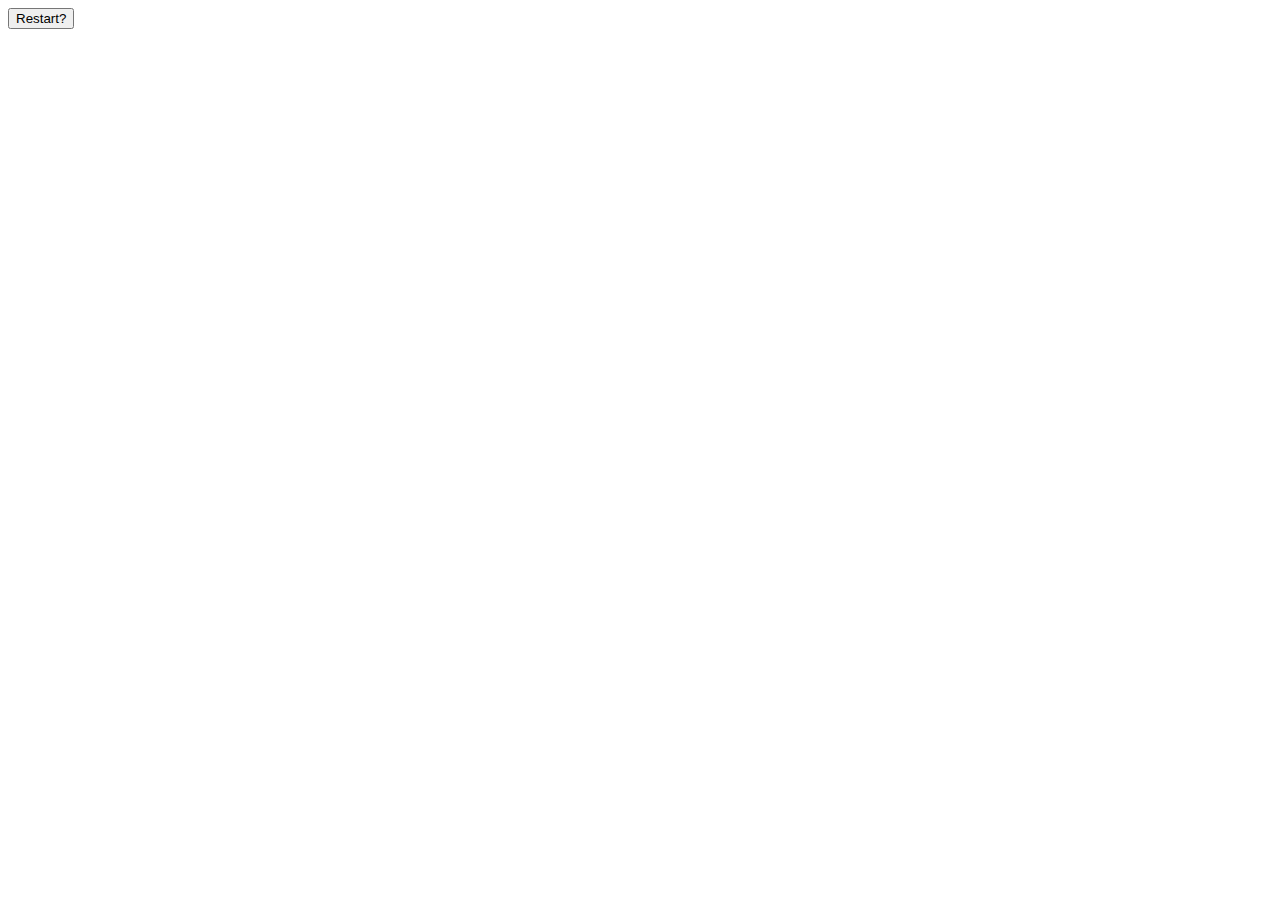
==== index.html @ f8111b4b "Repushing html" ====
<html lang="en">
  <head>
    <meta charset="UTF-8" />
    <meta name="viewport" content="wvalueth=device-wvalueth, initial-scale=1.0" />
    <link rel="stylesheet" href="styles.css" />
    <link rel="preconnect" href="https://fonts.googleapis.com" />
    <link rel="preconnect" href="https://fonts.gstatic.com" crossorigin="" />
    <link
      href="https://fonts.googleapis.com/css2?family=Roboto:wght@100;300&amp;display=swap"
      rel="stylesheet"
    />
    <title>Memory Game</title>
  </head>
  <body>
    <div id="game">
      <div class="row">
        <div class="button"></div>
        <div class="button"></div>
        <div class="button"></div>
      </div>
      <div class="row">
        <div class="button"></div>
        <div class="button"></div>
        <div class="button"></div>
      </div>
      <div class="row">
        <div class="button"></div>
        <div class="button"></div>
        <div class="button"></div>
      </div>
      <div class="row">
        <div class="button"></div>
        <div class="button"></div>
        <div class="button"></div>
      </div>
    </div>
    <div id="restart">
        <button id="restartBtn">Restart?</button>
    </div>

    <script src="script.js"></script>
  </body>
</html>
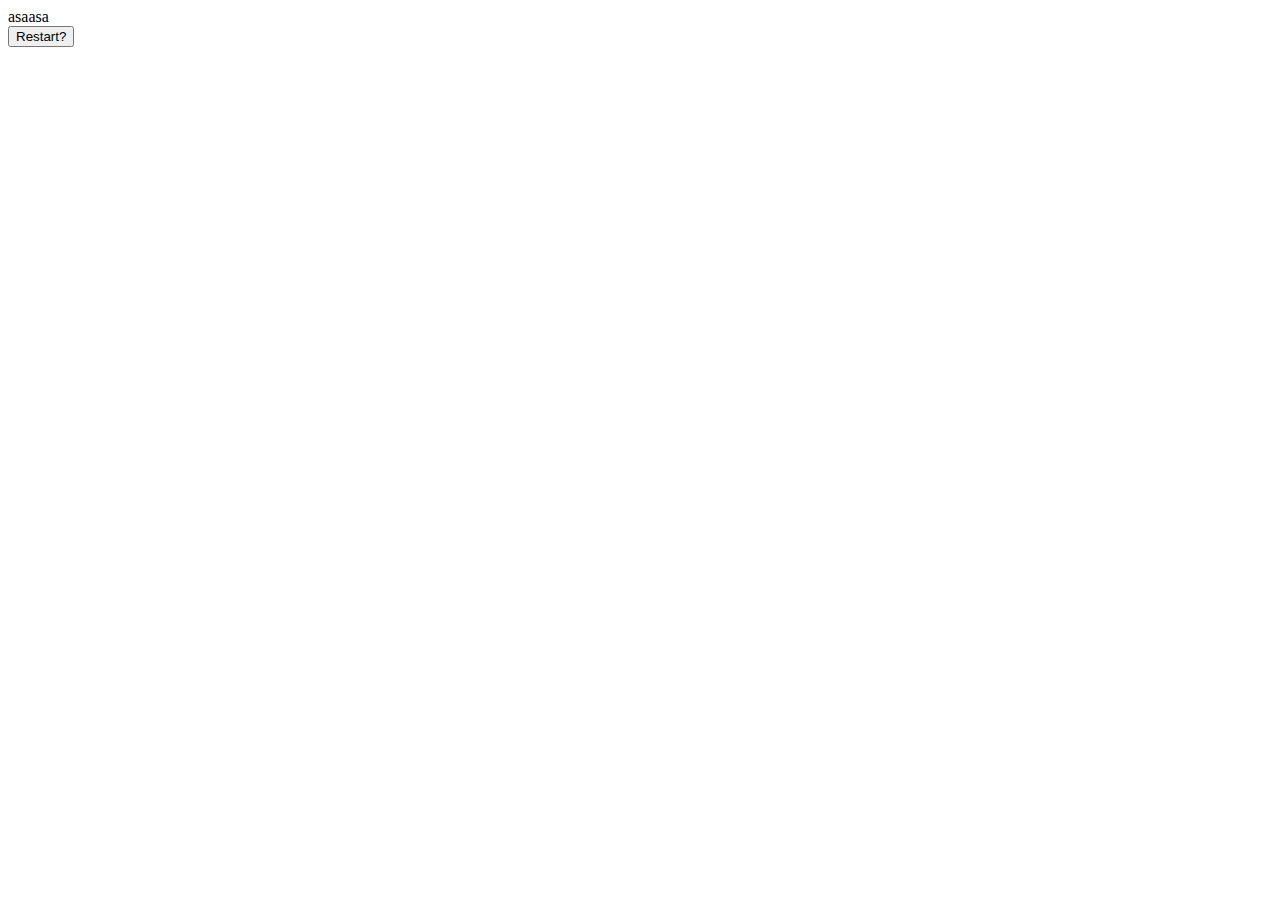
==== commit f00a3d1a: "hello" ====
--- a/index.html
+++ b/index.html
@@ -21,6 +21,9 @@
       <div class="row">
         <div class="button"></div>
         <div class="button"></div>
+
+        asaasa
+        
         <div class="button"></div>
       </div>
       <div class="row">
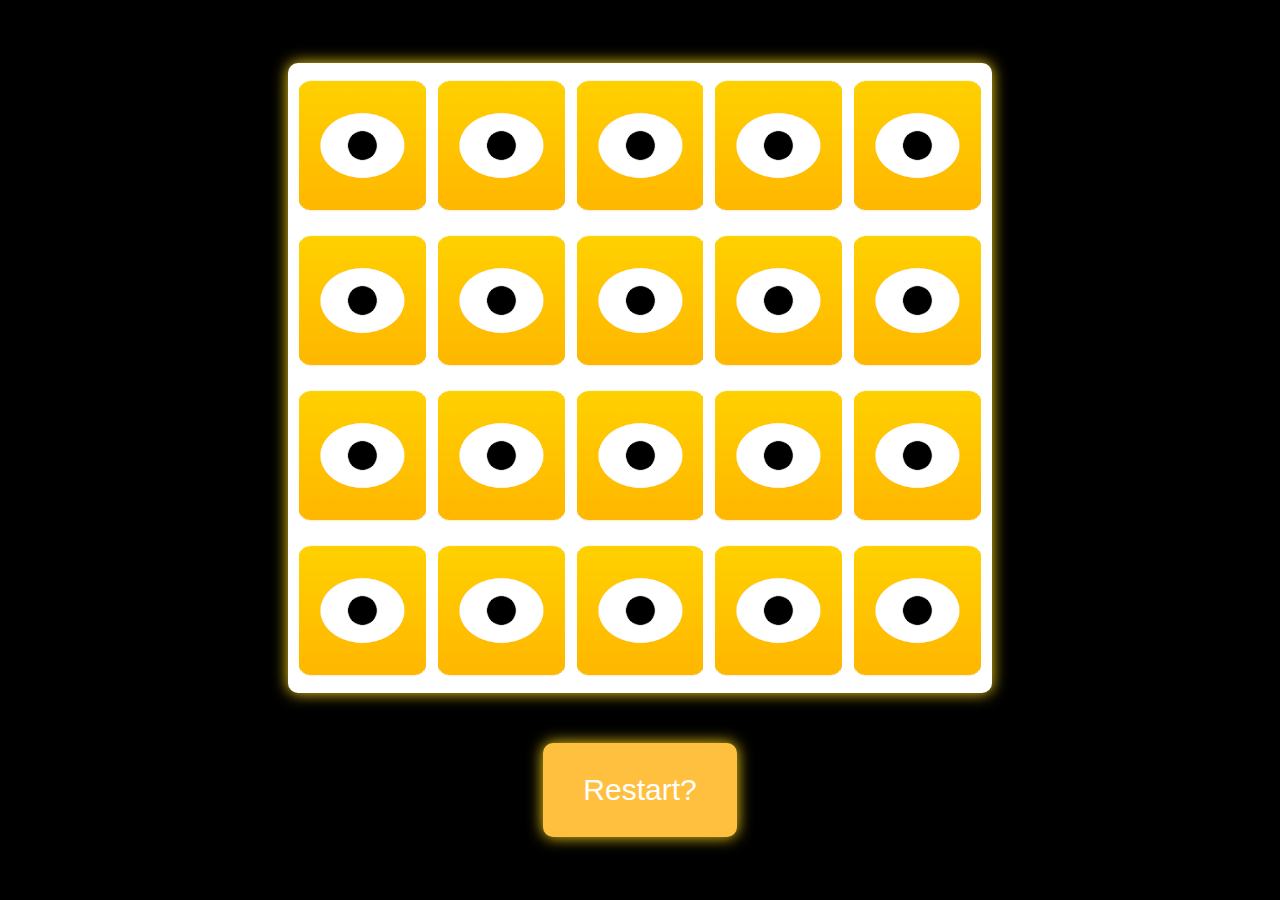
==== commit 0839a21c: "added html and css features" ====
--- a/index.html
+++ b/index.html
@@ -17,16 +17,12 @@
         <div class="button"></div>
         <div class="button"></div>
         <div class="button"></div>
+        <div class="button"></div>
+        <div class="button"></div>
       </div>
       <div class="row">
         <div class="button"></div>
         <div class="button"></div>
-
-        asaasa
-        
-        <div class="button"></div>
-      </div>
-      <div class="row">
         <div class="button"></div>
         <div class="button"></div>
         <div class="button"></div>
@@ -35,7 +31,16 @@
         <div class="button"></div>
         <div class="button"></div>
         <div class="button"></div>
+        <div class="button"></div>
+        <div class="button"></div>
       </div>
+      <div class="row">
+        <div class="button"></div>
+        <div class="button"></div>
+        <div class="button"></div>
+        <div class="button"></div>
+        <div class="button"></div>
+      </div> 
     </div>
     <div id="restart">
         <button id="restartBtn">Restart?</button>
--- a/styles.css
+++ b/styles.css
@@ -0,0 +1,101 @@
+* {
+  box-sizing: border-box;
+  margin: 0px;
+  padding: 0px;
+}
+
+:root {
+  --main-color: black;
+  --main-color2: #ffffff;
+  --main-color3: #ffc040;
+  --box-shadow-color: #fad517;
+  --btn-color: #fad517;
+  --player1-color: #7bfffb;
+  --player2-color: #6f2dbd;
+}
+
+html,
+body {
+  font-family: "Roboto", sans-serif;
+  font-size: 36px;
+  background-color: var(--main-color);
+  margin: 0;
+  padding: 0;
+  display: flex;
+  flex-direction: column;
+  justify-content: center;
+  align-items: center;
+  min-height: 100vh;
+}
+
+#game {
+  background-color: var(--main-color2);
+  color: var(--main-color);
+  box-shadow: 0 0 15px var(--box-shadow-color);
+  border-radius: 10px;
+  padding: 5px;
+  display: flex;
+  flex-direction: column;
+  justify-content: center;
+  width: 55vw;
+  height: 70vh;
+}
+
+.row {
+  background-color: var(--main-color2);
+  display: flex;
+  justify-content: center;
+  align-items: center;
+  width: 100%;
+  height: 100%;
+}
+
+.button {
+  background-position: center;
+  background-image: url("Images/cardBack.webp");
+  background-size: cover;
+  color: var(--main-color2);
+  display: flex;
+  justify-content: center;
+  align-items: center;
+  margin: 6px;
+  border-radius: 5px;
+  width: 100%;
+  height: 100%;
+  transition: 0.3s;
+}
+
+.button-inner {
+  position: relative;
+  width: 100%;
+  height: 100%;
+  text-align: center;
+  transition: transform 0.8s;
+  transform-style: preserve-3d;
+}
+
+.button:hover {
+  background-color: var(--main-color3);
+  color: var(--main-color2);
+}
+
+#restartBtn {
+  background-color: var(--main-color3);
+  color: var(--main-color2);
+  box-shadow: 0 0 15px var(--box-shadow-color);
+  font-size: 30px;
+  margin-top: 50px;
+  border: none;
+  border-radius: 10px;
+  display: flex;
+  justify-content: center;
+  align-items: center;
+  padding: 30px 40px;
+  width: 100%;
+  transition: 0.3s;
+}
+
+#restartBtn:hover {
+  background-color: var(--main-color2);
+  color: var(--main-color3);
+}
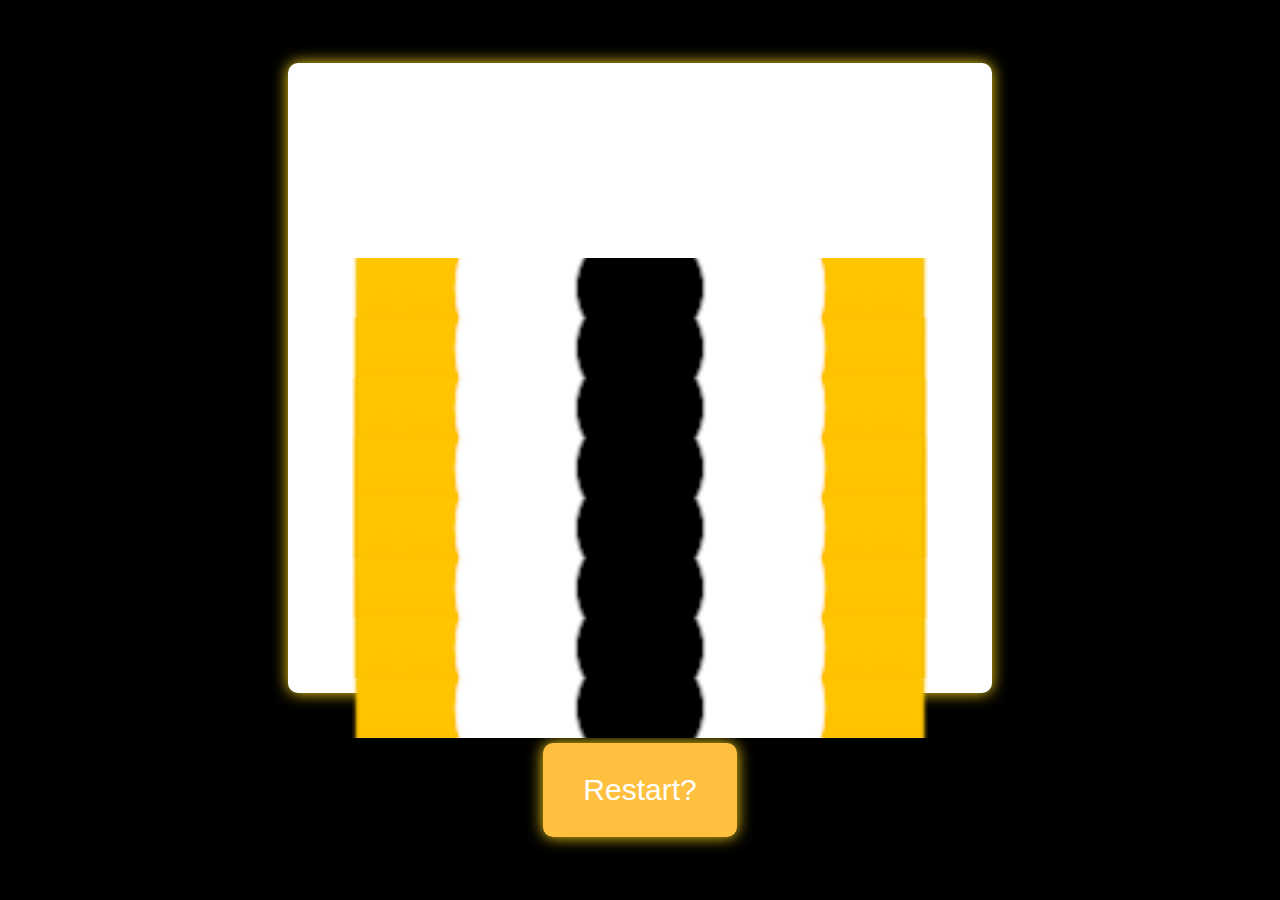
==== commit 1070f2d1: "Changed buttons to cards and did animation" ====
--- a/index.html
+++ b/index.html
@@ -1,7 +1,10 @@
 <html lang="en">
   <head>
     <meta charset="UTF-8" />
-    <meta name="viewport" content="wvalueth=device-wvalueth, initial-scale=1.0" />
+    <meta
+      name="viewport"
+      content="wvalueth=device-wvalueth, initial-scale=1.0"
+    />
     <link rel="stylesheet" href="styles.css" />
     <link rel="preconnect" href="https://fonts.googleapis.com" />
     <link rel="preconnect" href="https://fonts.gstatic.com" crossorigin="" />
@@ -14,36 +17,140 @@
   <body>
     <div id="game">
       <div class="row">
-        <div class="button"></div>
-        <div class="button"></div>
-        <div class="button"></div>
-        <div class="button"></div>
-        <div class="button"></div>
+        <div class="scene scene_card">
+          <div class="card is-flipped">
+            <div class="card_face card_front"></div>
+            <div class="card_face card_back"></div>
+          </div>
+        </div>
+        <div class="scene scene_card">
+          <div class="card is-flipped">
+            <div class="card_face card_front"></div>
+            <div class="card_face card_back"></div>
+          </div>
+        </div>
+        <div class="scene scene_card">
+          <div class="card is-flipped">
+            <div class="card_face card_front"></div>
+            <div class="card_face card_back"></div>
+          </div>
+        </div>
+        <div class="scene scene_card">
+          <div class="card is-flipped">
+            <div class="card_face card_front"></div>
+            <div class="card_face card_back"></div>
+          </div>
+        </div>
+        <div class="scene scene_card">
+          <div class="card is-flipped">
+            <div class="card_face card_front"></div>
+            <div class="card_face card_back"></div>
+          </div>
+        </div>
       </div>
+
       <div class="row">
-        <div class="button"></div>
-        <div class="button"></div>
-        <div class="button"></div>
-        <div class="button"></div>
-        <div class="button"></div>
+        <div class="scene scene_card">
+          <div class="card is-flipped">
+            <div class="card_face card_front"></div>
+            <div class="card_face card_back"></div>
+          </div>
+        </div>
+        <div class="scene scene_card">
+          <div class="card is-flipped">
+            <div class="card_face card_front"></div>
+            <div class="card_face card_back"></div>
+          </div>
+        </div>
+        <div class="scene scene_card">
+          <div class="card is-flipped">
+            <div class="card_face card_front"></div>
+            <div class="card_face card_back"></div>
+          </div>
+        </div>
+        <div class="scene scene_card">
+          <div class="card is-flipped">
+            <div class="card_face card_front"></div>
+            <div class="card_face card_back"></div>
+          </div>
+        </div>
+        <div class="scene scene_card">
+          <div class="card is-flipped">
+            <div class="card_face card_front"></div>
+            <div class="card_face card_back"></div>
+          </div>
+        </div>
       </div>
+
       <div class="row">
-        <div class="button"></div>
-        <div class="button"></div>
-        <div class="button"></div>
-        <div class="button"></div>
-        <div class="button"></div>
+        <div class="scene scene_card">
+          <div class="card is-flipped">
+            <div class="card_face card_front"></div>
+            <div class="card_face card_back"></div>
+          </div>
+        </div>
+        <div class="scene scene_card">
+          <div class="card is-flipped">
+            <div class="card_face card_front"></div>
+            <div class="card_face card_back"></div>
+          </div>
+        </div>
+        <div class="scene scene_card">
+          <div class="card is-flipped">
+            <div class="card_face card_front"></div>
+            <div class="card_face card_back"></div>
+          </div>
+        </div>
+        <div class="scene scene_card">
+          <div class="card is-flipped">
+            <div class="card_face card_front"></div>
+            <div class="card_face card_back"></div>
+          </div>
+        </div>
+        <div class="scene scene_card">
+          <div class="card is-flipped">
+            <div class="card_face card_front"></div>
+            <div class="card_face card_back"></div>
+          </div>
+        </div>
       </div>
+
       <div class="row">
-        <div class="button"></div>
-        <div class="button"></div>
-        <div class="button"></div>
-        <div class="button"></div>
-        <div class="button"></div>
-      </div> 
+        <div class="scene scene_card">
+          <div class="card is-flipped">
+            <div class="card_face card_front"></div>
+            <div class="card_face card_back"></div>
+          </div>
+        </div>
+        <div class="scene scene_card">
+          <div class="card is-flipped">
+            <div class="card_face card_front"></div>
+            <div class="card_face card_back"></div>
+          </div>
+        </div>
+        <div class="scene scene_card">
+          <div class="card is-flipped">
+            <div class="card_face card_front"></div>
+            <div class="card_face card_back"></div>
+          </div>
+        </div>
+        <div class="scene scene_card">
+          <div class="card is-flipped">
+            <div class="card_face card_front"></div>
+            <div class="card_face card_back"></div>
+          </div>
+        </div>
+        <div class="scene scene_card">
+          <div class="card is-flipped">
+            <div class="card_face card_front"></div>
+            <div class="card_face card_back"></div>
+          </div>
+        </div>
+      </div>
     </div>
+
     <div id="restart">
-        <button id="restartBtn">Restart?</button>
+      <button id="restartBtn">Restart?</button>
     </div>
 
     <script src="script.js"></script>
--- a/styles.css
+++ b/styles.css
@@ -41,6 +41,7 @@
   height: 70vh;
 }
 
+*/
 .row {
   background-color: var(--main-color2);
   display: flex;
@@ -50,10 +51,16 @@
   height: 100%;
 }
 
-.button {
-  background-position: center;
-  background-image: url("Images/cardBack.webp");
-  background-size: cover;
+.scene {
+  display: flex;
+  justify-content: center;
+  align-items: center;
+  width: 100%;
+  height: 100%;
+  perspective: 600px;
+}
+
+.card {
   color: var(--main-color2);
   display: flex;
   justify-content: center;
@@ -62,19 +69,38 @@
   border-radius: 5px;
   width: 100%;
   height: 100%;
-  transition: 0.3s;
+  position: relative;
+  cursor: pointer;
+  transform-style: preserve-3d;
+  transform-origin: center right;
+  transition: transform 1s;
 }
 
-.button-inner {
-  position: relative;
+.card.is-flipped {
+  transform: translateX(-100%) rotateY(-180deg);
+}
+
+.card_face {
+  position: absolute;
   width: 100%;
   height: 100%;
-  text-align: center;
-  transition: transform 0.8s;
-  transform-style: preserve-3d;
+  backface-visibility: hidden;
 }
 
-.button:hover {
+.card_front {
+  background-position: center;
+  background-image: url("Images/cardBack.webp");
+  background-size: cover;
+}
+
+.card_back {
+  background-position: center;
+  background-image: url("Images/cardBack.webp");
+  background-size: cover;
+  transform: rotateY(180deg);
+}
+
+.card:hover {
   background-color: var(--main-color3);
   color: var(--main-color2);
 }
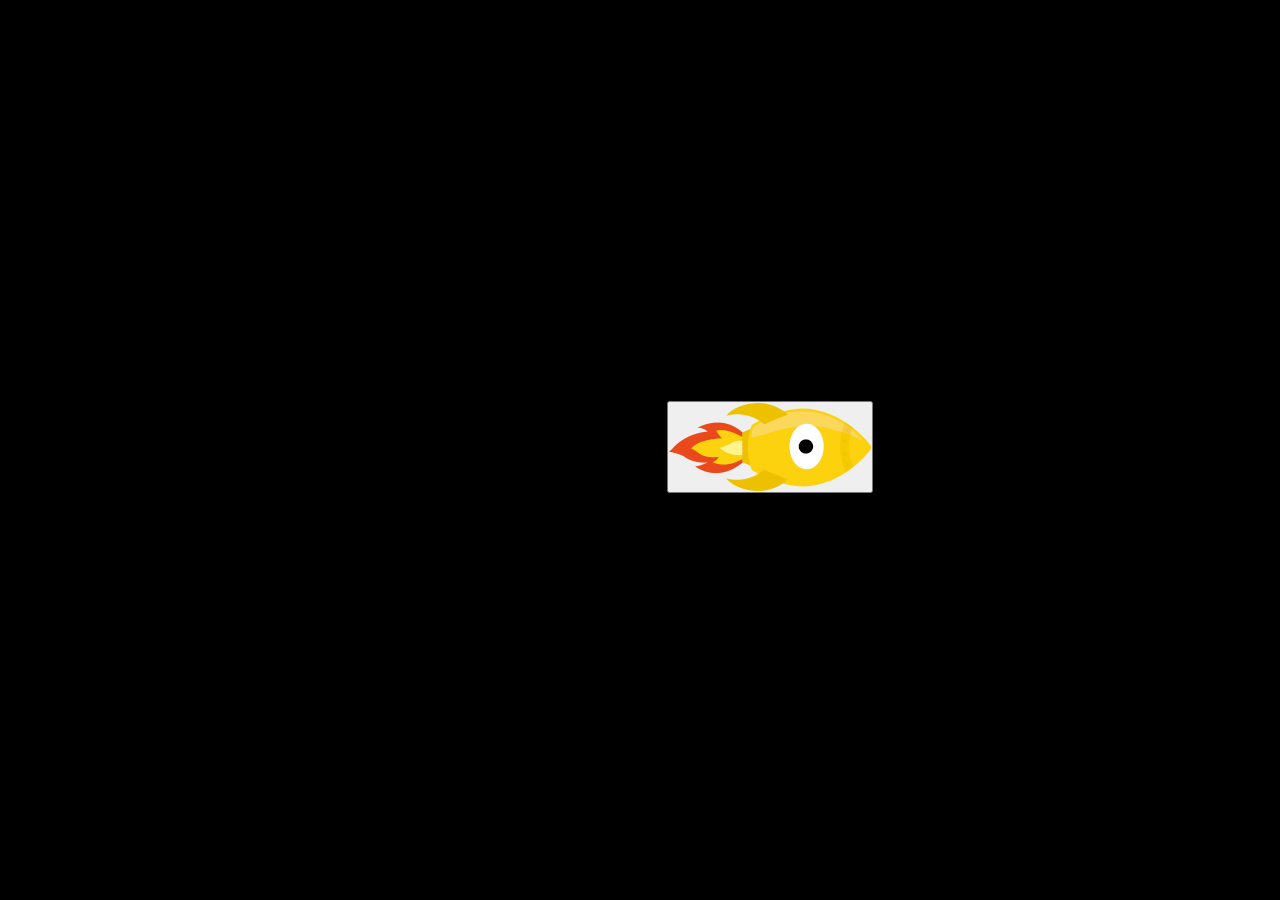
==== commit f7241142: "added back images and fixed some stuff" ====
--- a/index.html
+++ b/index.html
@@ -15,142 +15,12 @@
     <title>Memory Game</title>
   </head>
   <body>
-    <div id="game">
-      <div class="row">
-        <div class="scene scene_card">
-          <div class="card is-flipped">
-            <div class="card_face card_front"></div>
-            <div class="card_face card_back"></div>
-          </div>
-        </div>
-        <div class="scene scene_card">
-          <div class="card is-flipped">
-            <div class="card_face card_front"></div>
-            <div class="card_face card_back"></div>
-          </div>
-        </div>
-        <div class="scene scene_card">
-          <div class="card is-flipped">
-            <div class="card_face card_front"></div>
-            <div class="card_face card_back"></div>
-          </div>
-        </div>
-        <div class="scene scene_card">
-          <div class="card is-flipped">
-            <div class="card_face card_front"></div>
-            <div class="card_face card_back"></div>
-          </div>
-        </div>
-        <div class="scene scene_card">
-          <div class="card is-flipped">
-            <div class="card_face card_front"></div>
-            <div class="card_face card_back"></div>
-          </div>
-        </div>
-      </div>
-
-      <div class="row">
-        <div class="scene scene_card">
-          <div class="card is-flipped">
-            <div class="card_face card_front"></div>
-            <div class="card_face card_back"></div>
-          </div>
-        </div>
-        <div class="scene scene_card">
-          <div class="card is-flipped">
-            <div class="card_face card_front"></div>
-            <div class="card_face card_back"></div>
-          </div>
-        </div>
-        <div class="scene scene_card">
-          <div class="card is-flipped">
-            <div class="card_face card_front"></div>
-            <div class="card_face card_back"></div>
-          </div>
-        </div>
-        <div class="scene scene_card">
-          <div class="card is-flipped">
-            <div class="card_face card_front"></div>
-            <div class="card_face card_back"></div>
-          </div>
-        </div>
-        <div class="scene scene_card">
-          <div class="card is-flipped">
-            <div class="card_face card_front"></div>
-            <div class="card_face card_back"></div>
-          </div>
-        </div>
-      </div>
-
-      <div class="row">
-        <div class="scene scene_card">
-          <div class="card is-flipped">
-            <div class="card_face card_front"></div>
-            <div class="card_face card_back"></div>
-          </div>
-        </div>
-        <div class="scene scene_card">
-          <div class="card is-flipped">
-            <div class="card_face card_front"></div>
-            <div class="card_face card_back"></div>
-          </div>
-        </div>
-        <div class="scene scene_card">
-          <div class="card is-flipped">
-            <div class="card_face card_front"></div>
-            <div class="card_face card_back"></div>
-          </div>
-        </div>
-        <div class="scene scene_card">
-          <div class="card is-flipped">
-            <div class="card_face card_front"></div>
-            <div class="card_face card_back"></div>
-          </div>
-        </div>
-        <div class="scene scene_card">
-          <div class="card is-flipped">
-            <div class="card_face card_front"></div>
-            <div class="card_face card_back"></div>
-          </div>
-        </div>
-      </div>
-
-      <div class="row">
-        <div class="scene scene_card">
-          <div class="card is-flipped">
-            <div class="card_face card_front"></div>
-            <div class="card_face card_back"></div>
-          </div>
-        </div>
-        <div class="scene scene_card">
-          <div class="card is-flipped">
-            <div class="card_face card_front"></div>
-            <div class="card_face card_back"></div>
-          </div>
-        </div>
-        <div class="scene scene_card">
-          <div class="card is-flipped">
-            <div class="card_face card_front"></div>
-            <div class="card_face card_back"></div>
-          </div>
-        </div>
-        <div class="scene scene_card">
-          <div class="card is-flipped">
-            <div class="card_face card_front"></div>
-            <div class="card_face card_back"></div>
-          </div>
-        </div>
-        <div class="scene scene_card">
-          <div class="card is-flipped">
-            <div class="card_face card_front"></div>
-            <div class="card_face card_back"></div>
-          </div>
-        </div>
-      </div>
-    </div>
-
-    <div id="restart">
-      <button id="restartBtn">Restart?</button>
+    <div id="start">
+      <span>Ready do start?</span>
+      <button id="startBtn">
+        <img src="Images/RocketMinder.png"/>
+        <a href="game.html"></a>
+      </button>
     </div>
 
     <script src="script.js"></script>
--- a/styles.css
+++ b/styles.css
@@ -41,7 +41,6 @@
   height: 70vh;
 }
 
-*/
 .row {
   background-color: var(--main-color2);
   display: flex;
@@ -89,8 +88,10 @@
 
 .card_front {
   background-position: center;
-  background-image: url("Images/cardBack.webp");
-  background-size: cover;
+  background-size: contain;
+  background-repeat: no-repeat;
+  object-fit: cover
+  
 }
 
 .card_back {
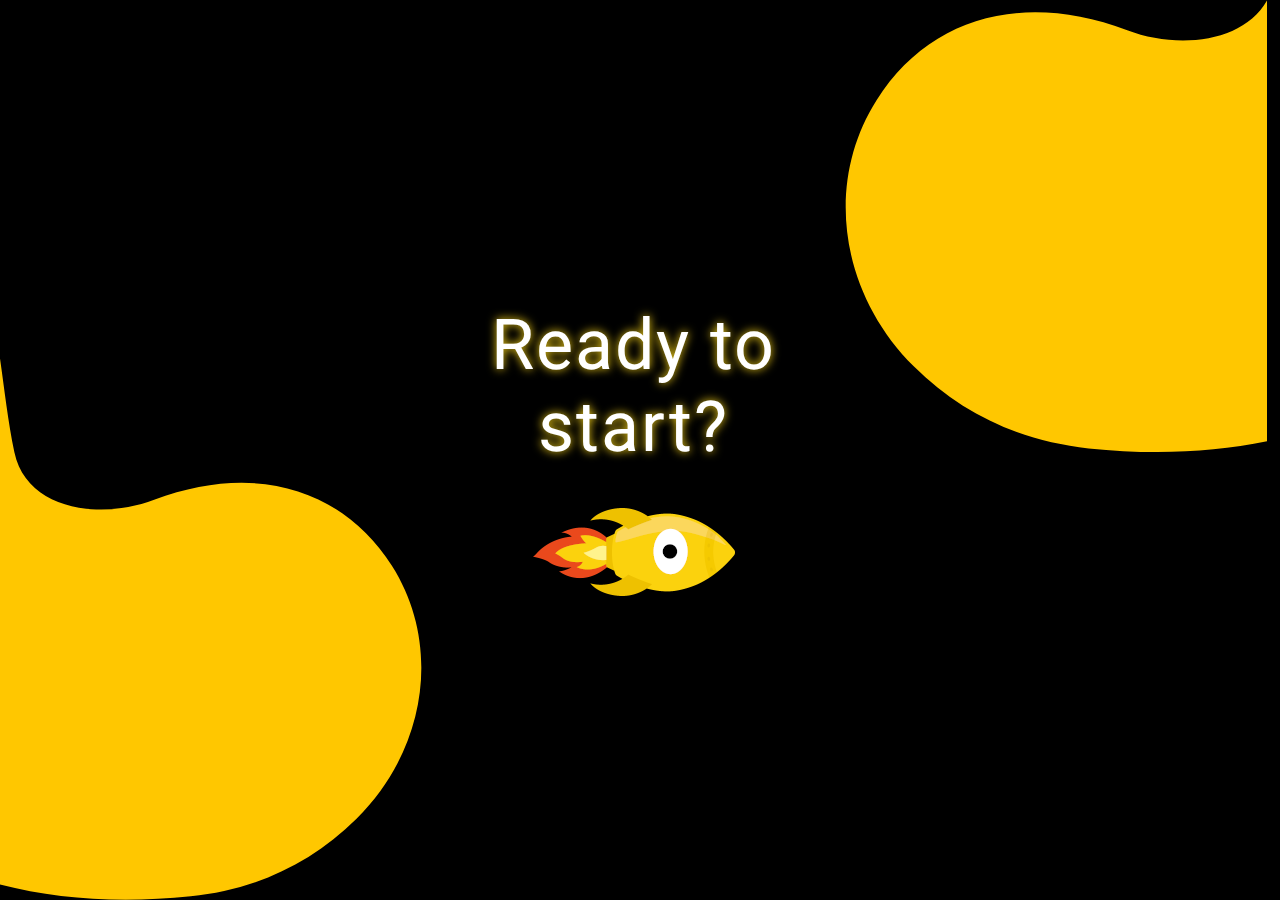
==== commit b1aa1ef3: "did front page and start button" ====
--- a/index.html
+++ b/index.html
@@ -5,7 +5,7 @@
       name="viewport"
       content="wvalueth=device-wvalueth, initial-scale=1.0"
     />
-    <link rel="stylesheet" href="styles.css" />
+    <link rel="stylesheet" href="styles1.css" />
     <link rel="preconnect" href="https://fonts.googleapis.com" />
     <link rel="preconnect" href="https://fonts.gstatic.com" crossorigin="" />
     <link
@@ -16,11 +16,21 @@
   </head>
   <body>
     <div id="start">
-      <span>Ready do start?</span>
-      <button id="startBtn">
-        <img src="Images/RocketMinder.png"/>
-        <a href="game.html"></a>
-      </button>
+      <div id="c1">
+        <img src="Images/transferir (1).svg"/>
+      </div>
+
+      <div id="c2">
+        <span>Ready to start?</span>
+        <button id="startBtn">
+          <img src="Images/RocketMinder.png" />
+          <a href="game.html"></a>
+        </button>
+      </div>
+
+      <div id="c3">
+        <img src="Images/transferir.svg"/>
+      </div>
     </div>
 
     <script src="script.js"></script>
--- a/styles1.css
+++ b/styles1.css
@@ -0,0 +1,83 @@
+* {
+  box-sizing: border-box;
+  margin: 0px;
+  padding: 0px;
+}
+
+:root {
+  --main-color: black;
+  --main-color2: #ffffff;
+  --main-color3: #ffc040;
+  --box-shadow-color: #fad517;
+  --btn-color: #fad517;
+  --player1-color: #7bfffb;
+  --player2-color: #6f2dbd;
+}
+
+html,
+body {
+  font-family: "Roboto", sans-serif;
+  font-size: 36px;
+  background-color: var(--main-color);
+  margin: 0;
+  padding: 0;
+  display: flex;
+  min-height: 100vh;
+  width: 100vw;
+}
+
+
+#c1, #c2, #c3{
+  width: 33%;
+  height: 100%;
+  display: flex;
+  flex-direction: column;
+}
+
+#c1 {
+  width: 33%;
+  height: 100%;
+  display: flex;
+  flex-direction: column;
+  justify-content: flex-end;
+}
+
+#c2 {
+  display: flex;
+  flex-direction: column;
+  justify-content: center;
+  align-items: center;
+}
+
+#start {
+  display: flex;
+  flex-direction: row;
+  align-items: center;
+  text-align: center;
+  width: 100%;
+}
+
+span {
+  color: var(--main-color2);
+  font-size: 70px;
+  margin-bottom: 40px;
+  letter-spacing: 2px;
+  text-shadow: 0 0 10px var(--box-shadow-color);
+  display: flex;
+}
+
+#startBtn {
+  background-color: transparent;
+  display: flex;
+  justify-content: center;
+  align-items: center;
+  border: none;
+  width: 100%;
+  transition: 0.3s;
+  transition-duration: 0.4s;
+}
+
+#startBtn:hover {
+  color: var(--main-color3);
+  transform: scale(1.25);
+}
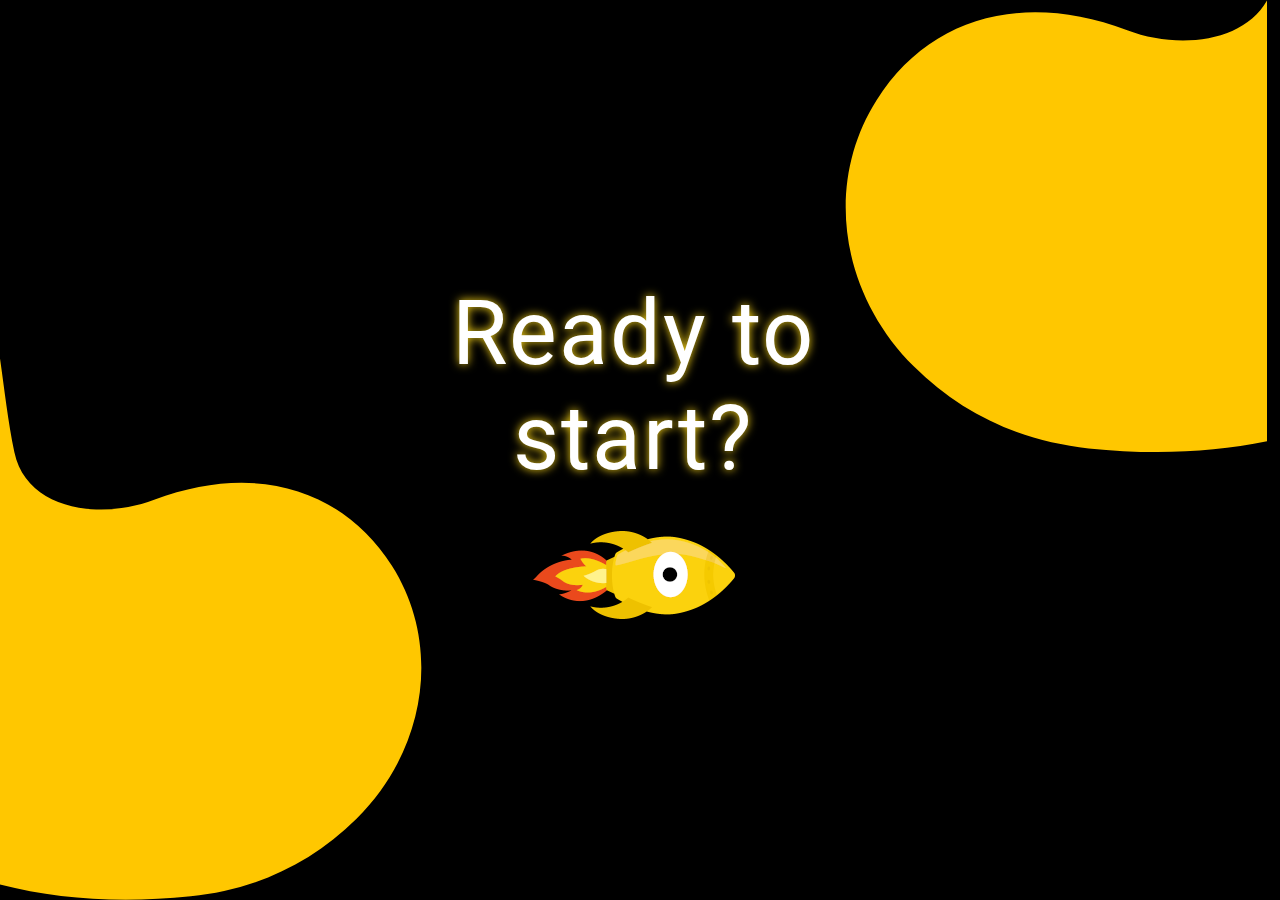
==== commit 4d052095: "fixed start btn and cards gap" ====
--- a/index.html
+++ b/index.html
@@ -17,19 +17,20 @@
   <body>
     <div id="start">
       <div id="c1">
-        <img src="Images/transferir (1).svg"/>
+        <img src="Images/transferir (1).svg" />
       </div>
 
       <div id="c2">
         <span>Ready to start?</span>
-        <button id="startBtn">
-          <img src="Images/RocketMinder.png" />
-          <a href="game.html"></a>
-        </button>
+        <a href="game.html">
+          <button id="startBtn">
+            <img src="Images/RocketMinder.png" />
+          </button>
+        </a>
       </div>
 
       <div id="c3">
-        <img src="Images/transferir.svg"/>
+        <img src="Images/transferir.svg" />
       </div>
     </div>
 
--- a/styles1.css
+++ b/styles1.css
@@ -35,16 +35,10 @@
 }
 
 #c1 {
-  width: 33%;
-  height: 100%;
-  display: flex;
-  flex-direction: column;
   justify-content: flex-end;
 }
 
 #c2 {
-  display: flex;
-  flex-direction: column;
   justify-content: center;
   align-items: center;
 }
@@ -59,7 +53,7 @@
 
 span {
   color: var(--main-color2);
-  font-size: 70px;
+  font-size: 90px;
   margin-bottom: 40px;
   letter-spacing: 2px;
   text-shadow: 0 0 10px var(--box-shadow-color);
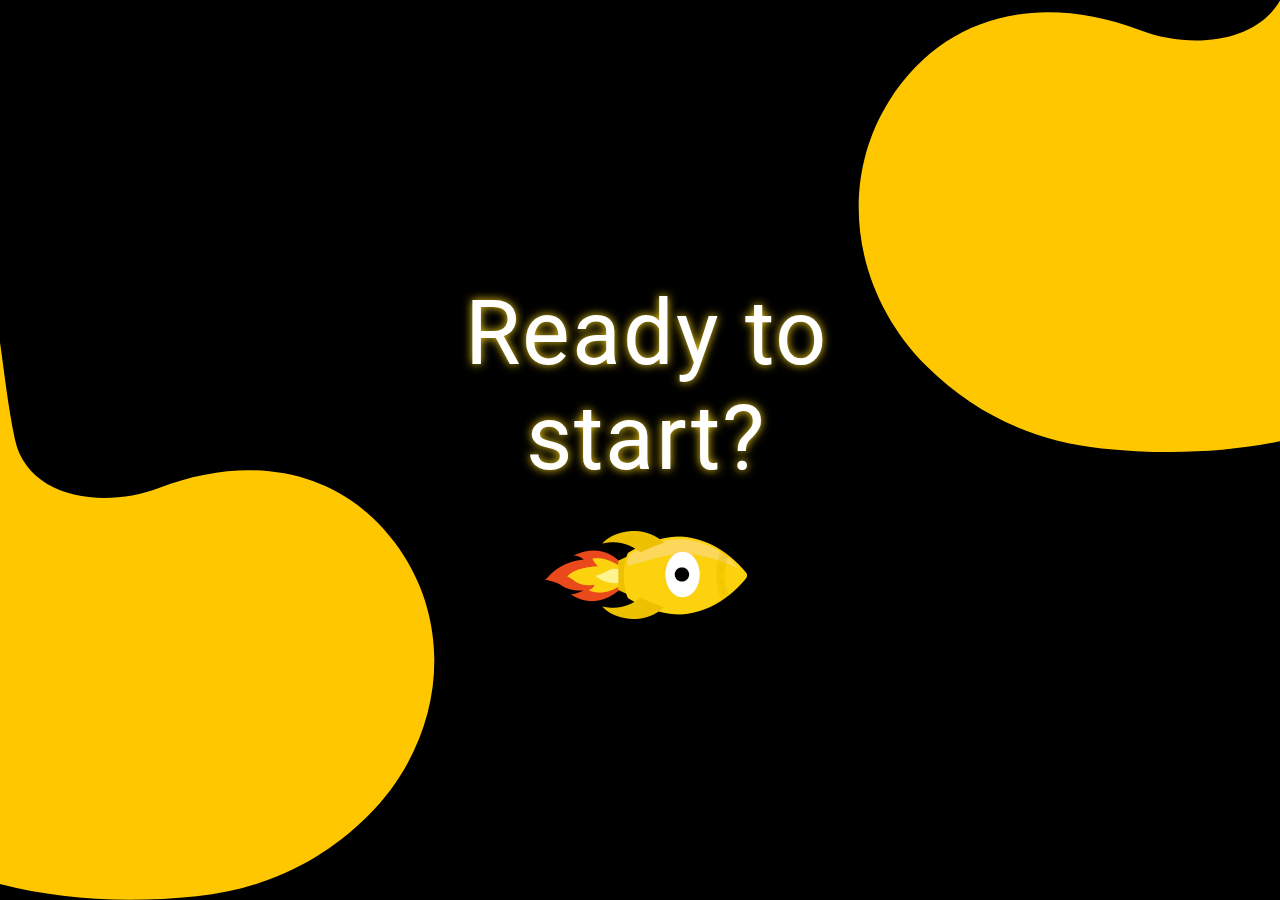
==== commit 416047fc: "fixed links" ====
--- a/index.html
+++ b/index.html
@@ -1,11 +1,8 @@
 <html lang="en">
   <head>
     <meta charset="UTF-8" />
-    <meta
-      name="viewport"
-      content="wvalueth=device-wvalueth, initial-scale=1.0"
-    />
-    <link rel="stylesheet" href="styles1.css" />
+    <meta name="viewport" content="wvalueth=device-wvalueth, initial-scale=1.0" />
+    <link rel="stylesheet" href="index.css" />
     <link rel="preconnect" href="https://fonts.googleapis.com" />
     <link rel="preconnect" href="https://fonts.gstatic.com" crossorigin="" />
     <link
@@ -22,7 +19,7 @@
 
       <div id="c2">
         <span>Ready to start?</span>
-        <a href="game.html">
+        <a href="selection.html">
           <button id="startBtn">
             <img src="Images/RocketMinder.png" />
           </button>
--- a/index.css
+++ b/index.css
@@ -0,0 +1,75 @@
+* {
+  box-sizing: border-box;
+  margin: 0px;
+  padding: 0px;
+}
+
+:root {
+  --main-color: black;
+  --main-color2: #ffffff;
+  --main-color3: #ffc040;
+  --box-shadow-color: #fad517;
+  --btn-color: #fad517;
+}
+
+html,
+body {
+  font-family: "Roboto", sans-serif;
+  font-size: 36px;
+  background-color: var(--main-color);
+  margin: 0;
+  padding: 0;
+  display: flex;
+  min-height: 100vh;
+  width: 100vw;
+}
+
+
+#c1, #c2, #c3{
+  width: 34%;
+  height: 100%;
+  display: flex;
+  flex-direction: column;
+}
+
+#c1 {
+  justify-content: flex-end;
+}
+
+#c2 {
+  justify-content: center;
+  align-items: center;
+}
+
+#start {
+  display: flex;
+  flex-direction: row;
+  align-items: center;
+  text-align: center;
+  width: 100%;
+}
+
+span {
+  color: var(--main-color2);
+  font-size: 90px;
+  margin-bottom: 40px;
+  letter-spacing: 2px;
+  text-shadow: 0 0 10px var(--box-shadow-color);
+  display: flex;
+}
+
+#startBtn {
+  background-color: transparent;
+  display: flex;
+  justify-content: center;
+  align-items: center;
+  border: none;
+  width: 100%;
+  transition: 0.3s;
+  transition-duration: 0.4s;
+}
+
+#startBtn:hover {
+  color: var(--main-color3);
+  transform: scale(1.25);
+}
